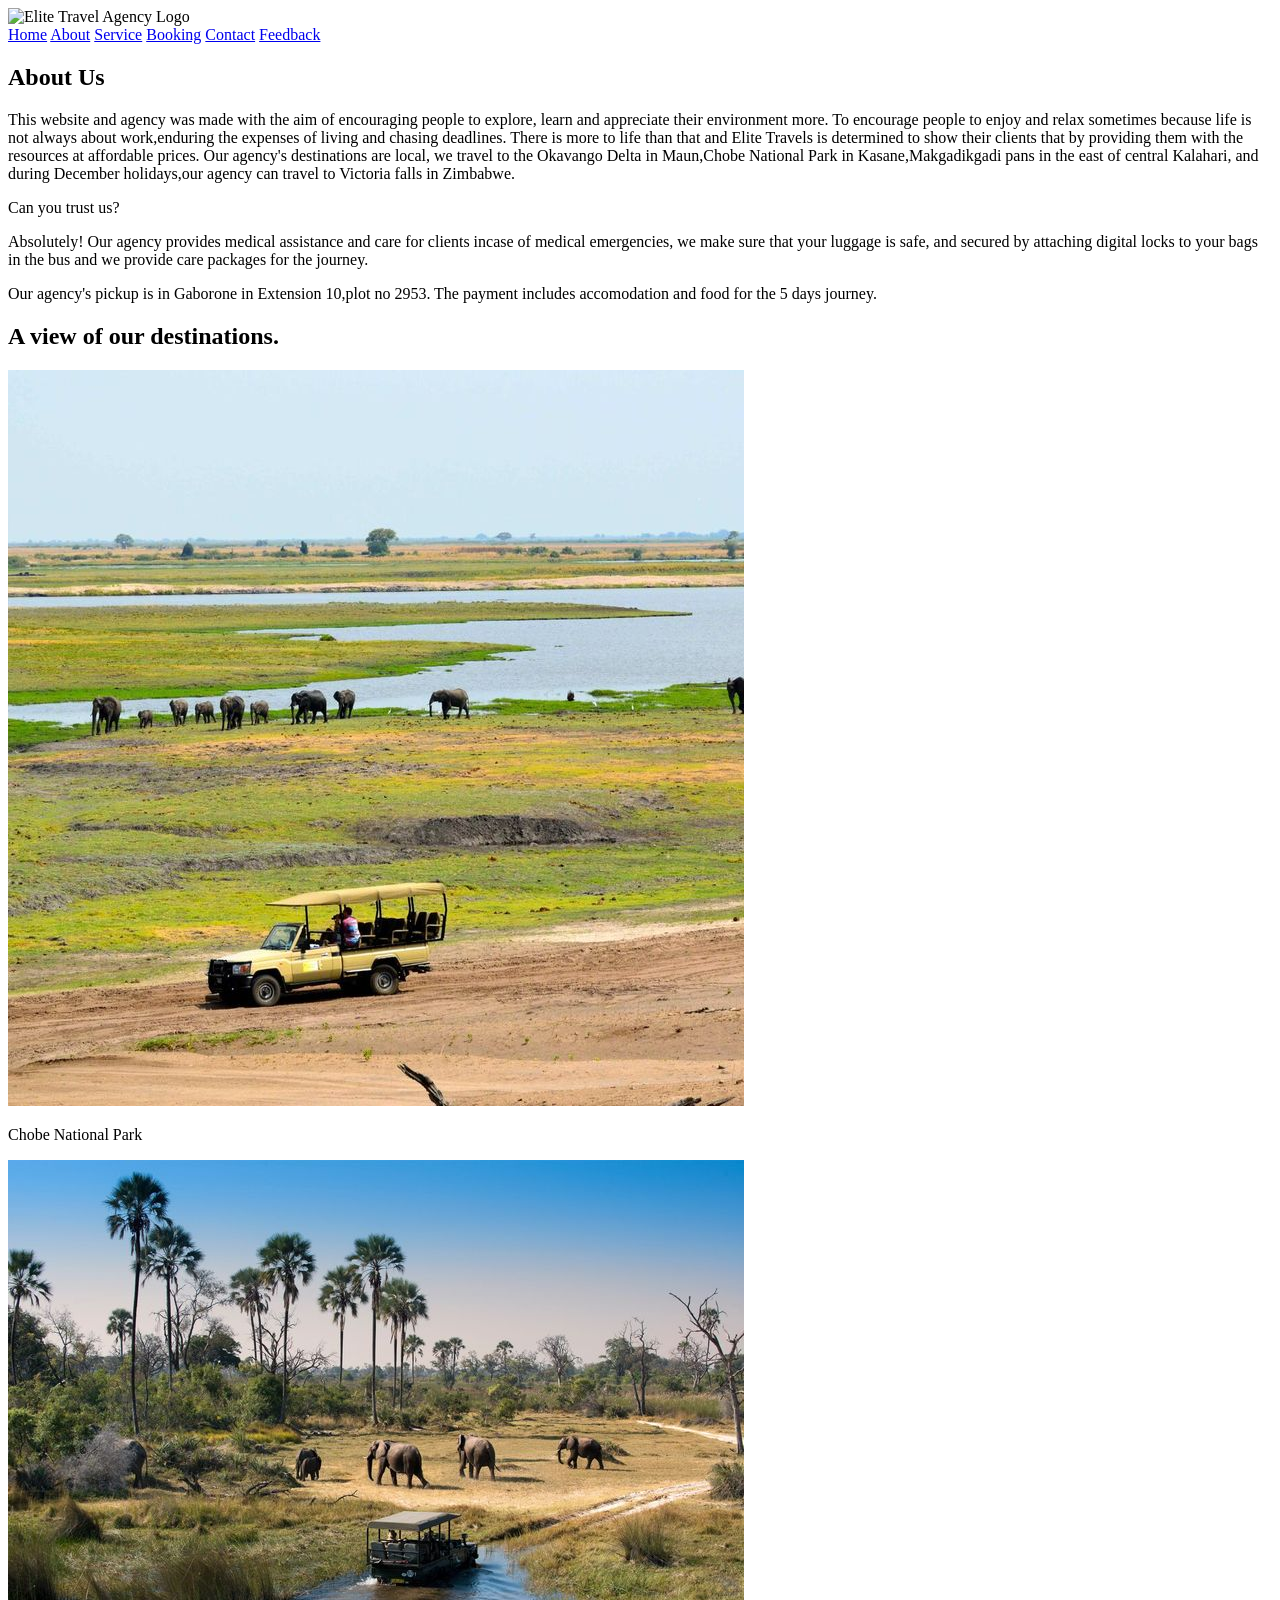
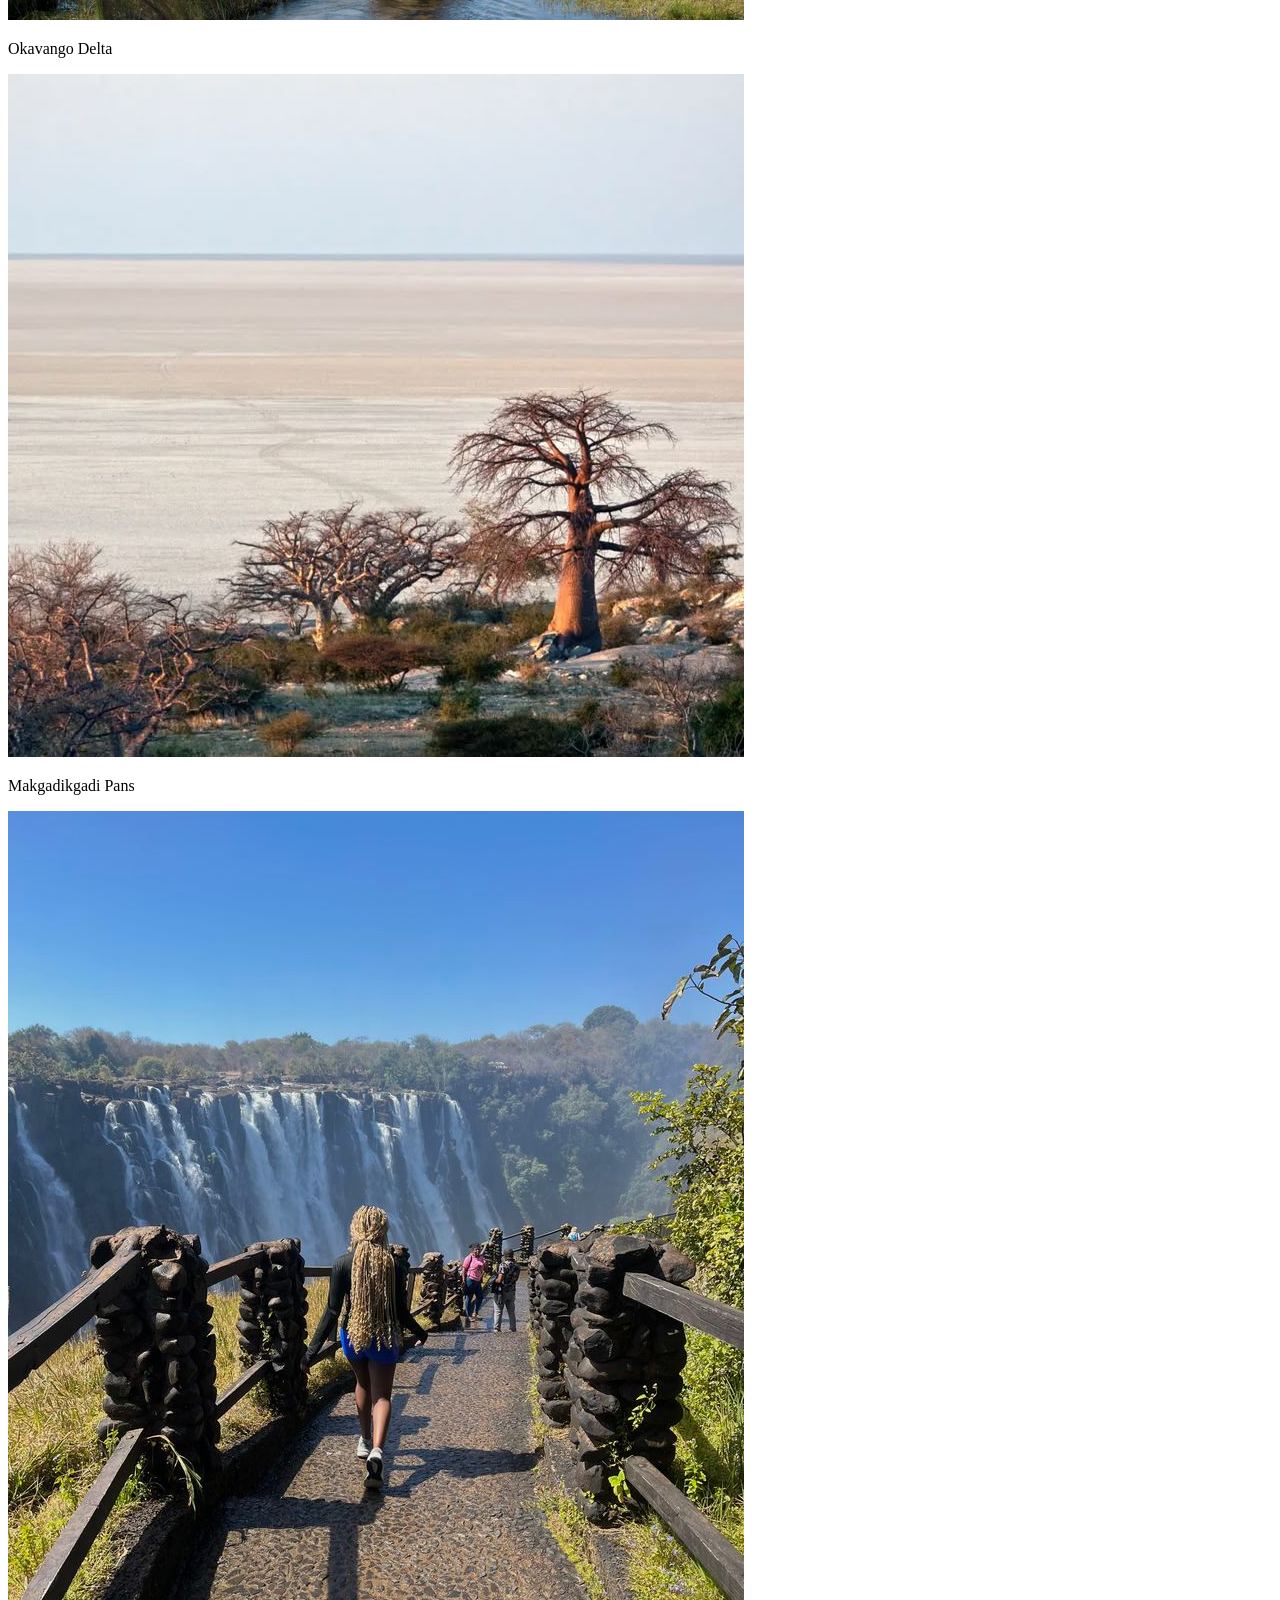
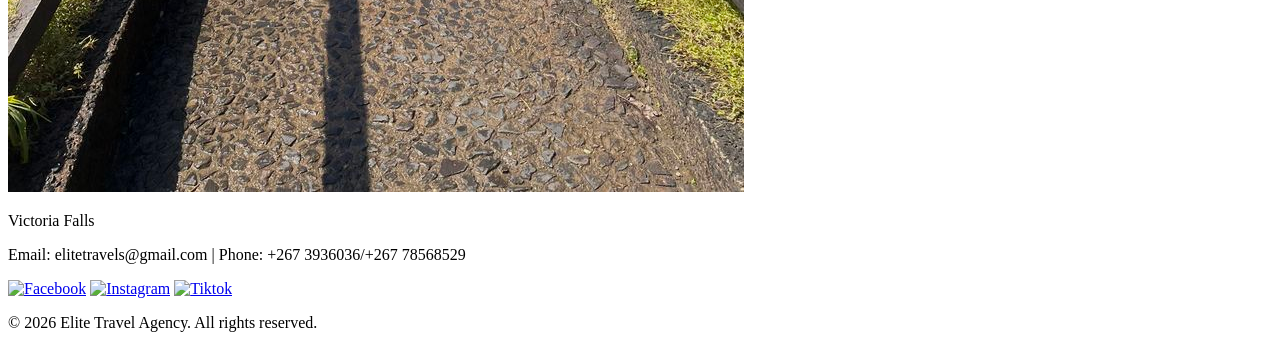
==== about.html @ 5182e3bb "Add files via upload" ====
<!DOCTYPE html>

<html lang="en">

<head>
    <meta charset="UTF-8">
    <meta name="viewpoint" content="width=device-width, initial-scale=1.0">
    <title>About Us - Elite Travel Agency</title>  
    
    <link rel="stylesheet" href="style.css">
</head>

<body>

    <header>
        
        <div class="logo">
            <img src="images/logo.png" alt="Elite Travel Agency Logo">
        </div>

        <nav>
            <a href="index.html">Home</a>

            <a href="about.html">About</a>

            <a href="service.html">Service</a>

            <a href="booking.html">Booking</a>

            <a href="contact.html">Contact</a>

            <a href="feedback.html">Feedback</a>
        </nav>

    </header>
    
    <main class="container my-5">

      <section class="about">
        
        <h1>About Us</h1>

        <p>This website and agency was made with the aim of encouraging people to explore, learn and appreciate their environment more.
           To encourage people to enjoy and relax sometimes because life is not always about work,enduring the expenses of living and chasing deadlines.
           There is more to life than that and Elite Travels is determined to show their clients that by providing them with the resources at affordable prices. 
           Our agency's destinations are local, we travel to the Okavango Delta in Maun,Chobe National Park in Kasane,Makgadikgadi pans in the east of central Kalahari,
           and during December holidays,our agency can travel to Victoria falls in Zimbabwe.</p>
        
        <p>Can you trust us?</p>
        <p>Absolutely! Our agency provides medical assistance and care for clients incase of medical emergencies, we make sure that your luggage is safe,
           and secured by attaching digital locks to your bags in the bus and we provide care packages for the journey.</p>
        <p>Our agency's pickup is in Gaborone in Extension 10,plot no 2953. The payment includes accomodation and food for the 5 days journey.</p>
       
      </section>

      <section class="highlights">
        <h2>A view of our destinations.</h2>

        <div class="row">
            <div class="col-md-3">
        <img src="Chobe-National-Park.jpg" alt="Chobe-National-Park">
        <p>Chobe National Park</p>
        </div>

        <div class="col-md-3">
        <img src="okavango-delta.jpg" alt="okavango-delta">
        <p>Okavango Delta</p>
        </div>

        <div class="col-md-3">
        <img src="Makgadikgadi-salt-pans.jpg" alt="Makgadikgadi-salt-pans">
        <p>Makgadikgadi Pans</p>
        </div>

        <div class="col-md-3">
        <img src="victoria-falls.jpg" alt="victoria-falls">
        <p>Victoria Falls</p>
        </div>
      </div>

      </section>

    </main>


    <footer class="container text-center my-5">
        <!--Contact Info-->
        <section id="contact">
            <p>Email: elitetravels@gmail.com | Phone: +267 3936036/+267 78568529</p>
        </section>

        <!--Social Media Icons-->
        <section id="social-media">
            <a href="#"><img src="facebook-icon.png" alt="Facebook"></a>
            <a href="#"><img src="instagram-icon.png" alt="Instagram"></a>
            <a href="#"><img src="tiktok-icon.png" alt="Tiktok"></a>
        </section>

        <!--Copyright-->
        <section id="copyright">
            <p>&copy; 2026 Elite Travel Agency. All rights reserved.</p>
        </section>
    </footer>
        
</body>

</html>
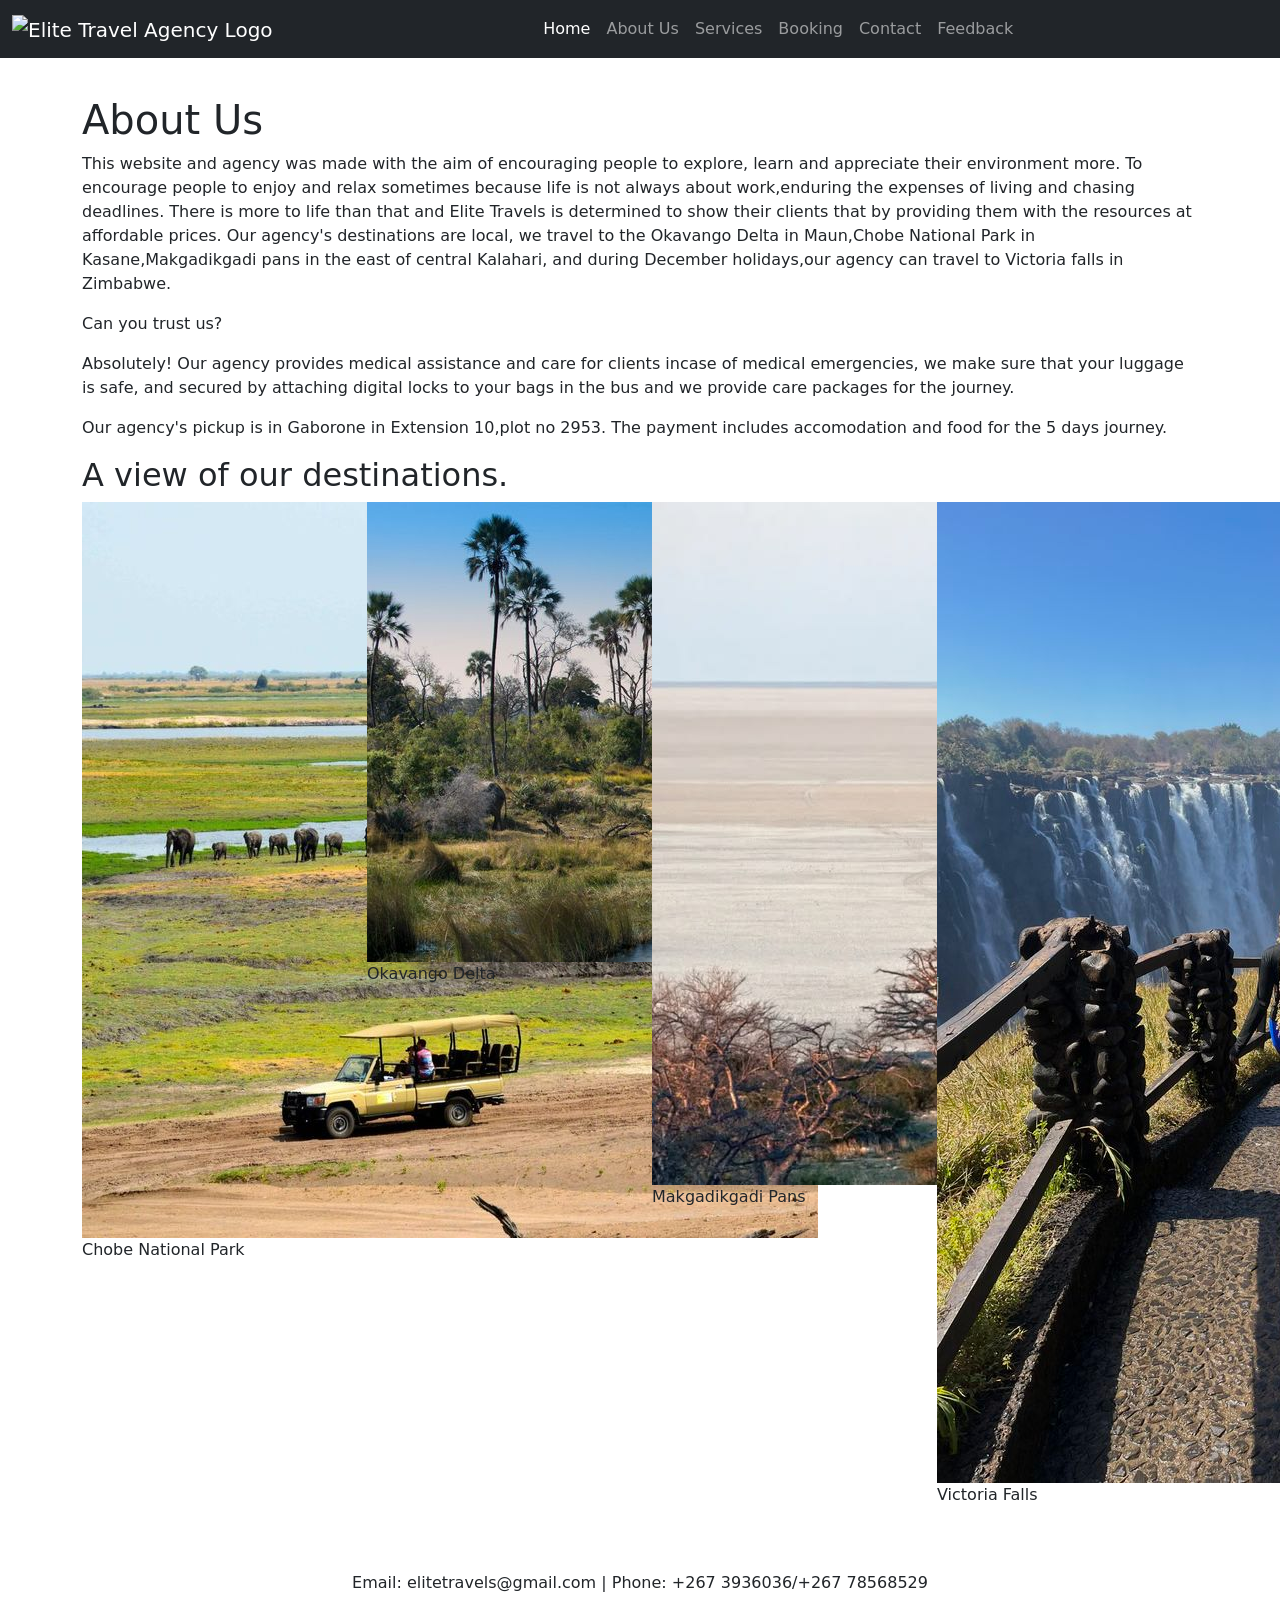
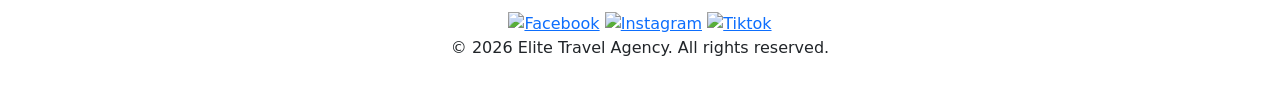
==== commit 74b618f5: "Add files via upload" ====
--- a/about.html
+++ b/about.html
@@ -8,34 +8,44 @@
     <meta name="viewpoint" content="width=device-width, initial-scale=1.0">
     <title>About Us - Elite Travel Agency</title>  
     
-    <link rel="stylesheet" href="style.css">
+    <link rel="stylesheet" href="https://cdn.jsdelivr.net/npm/bootstrap@5.3.0/dist/css/bootstrap.min.css">
+
 </head>
 
 <body>
 
     <header>
-        
-        <div class="logo">
-            <img src="images/logo.png" alt="Elite Travel Agency Logo">
-        </div>
 
-        <nav>
-            <a href="index.html">Home</a>
+        <nav class="navbar navbar-expand-lg navbar-dark bg-dark fixed-top">
+  <div class="container-fluid">
 
-            <a href="about.html">About</a>
+    <!-- Logo -->
+    <a class="navbar-brand" href="index.html">
+      <img src="images/logo.png" alt="Elite Travel Agency Logo" height="40">
+    </a>
 
-            <a href="service.html">Service</a>
+    <!-- Mobile toggle button -->
+    <button class="navbar-toggler" type="button" data-bs-toggle="collapse" data-bs-target="#navbarNav">
+      <span class="navbar-toggler-icon"></span>
+    </button>
 
-            <a href="booking.html">Booking</a>
-
-            <a href="contact.html">Contact</a>
-
-            <a href="feedback.html">Feedback</a>
-        </nav>
+    <!-- Navigation links -->
+    <div class="collapse navbar-collapse" id="navbarNav">
+      <ul class="navbar-nav mx-auto">
+        <li class="nav-item"><a class="nav-link active" href="index.html">Home</a></li>
+        <li class="nav-item"><a class="nav-link" href="about.html">About Us</a></li>
+        <li class="nav-item"><a class="nav-link" href="service.html">Services</a></li>
+        <li class="nav-item"><a class="nav-link" href="booking.html">Booking</a></li>
+        <li class="nav-item"><a class="nav-link" href="contact.html">Contact</a></li>
+        <li class="nav-item"><a class="nav-link" href="feedback.html">Feedback</a></li>
+      </ul>
+    </div>
+  </div>
+</nav>
 
     </header>
     
-    <main class="container my-5">
+    <main class="container mt-5 pt-5">
 
       <section class="about">
         
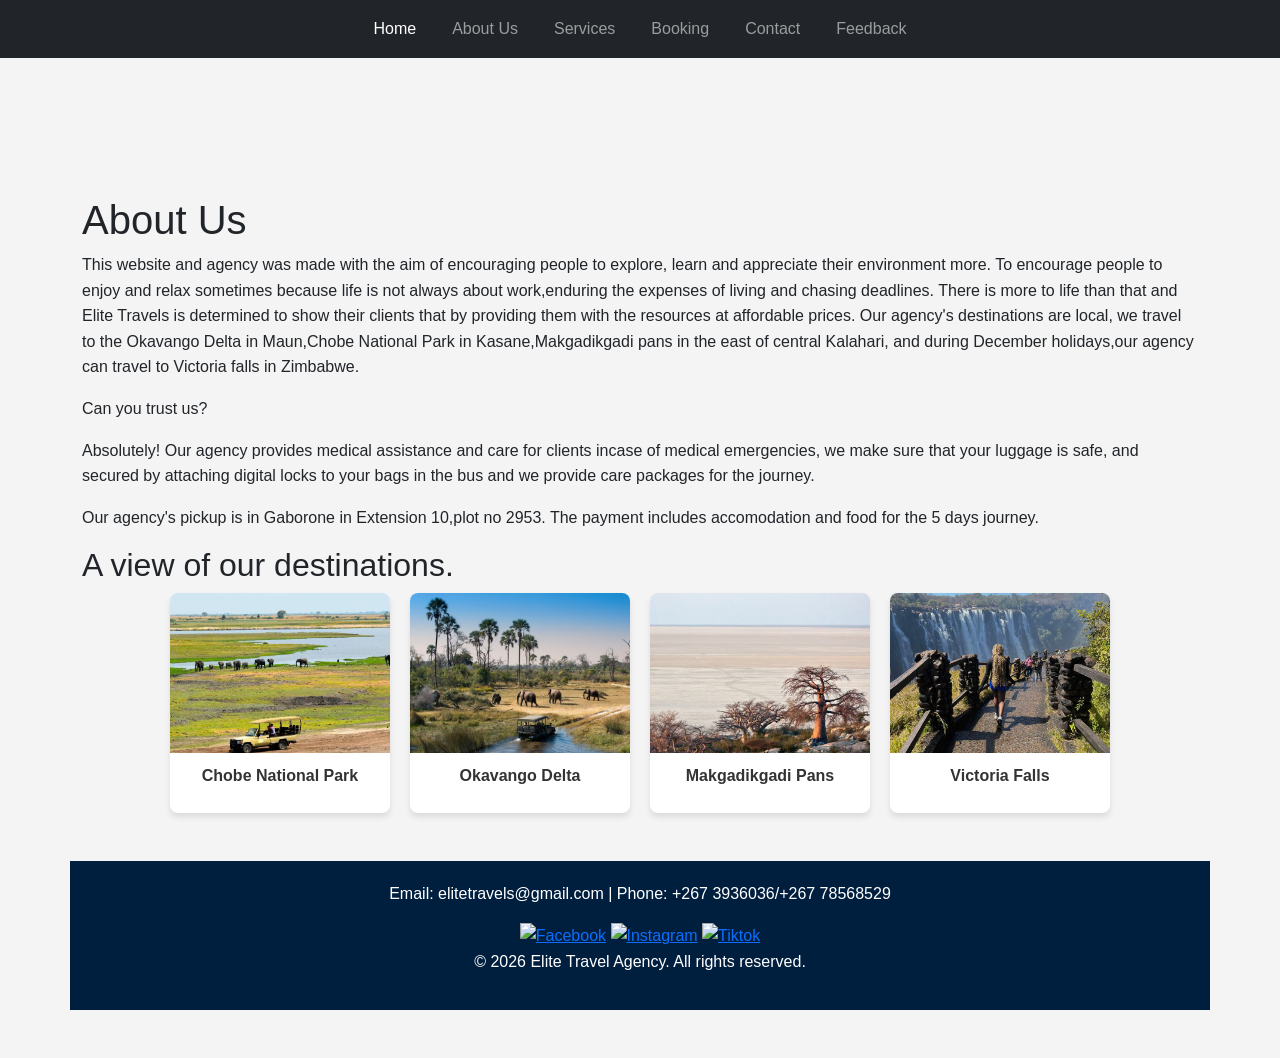
==== commit 5d2b66a0: "Updated content" ====
--- a/about.html
+++ b/about.html
@@ -9,6 +9,8 @@
     <title>About Us - Elite Travel Agency</title>  
     
     <link rel="stylesheet" href="https://cdn.jsdelivr.net/npm/bootstrap@5.3.0/dist/css/bootstrap.min.css">
+    <link rel="stylesheet" href="style.css">
+
 
 </head>
 
@@ -19,11 +21,7 @@
         <nav class="navbar navbar-expand-lg navbar-dark bg-dark fixed-top">
   <div class="container-fluid">
 
-    <!-- Logo -->
-    <a class="navbar-brand" href="index.html">
-      <img src="images/logo.png" alt="Elite Travel Agency Logo" height="40">
-    </a>
-
+    
     <!-- Mobile toggle button -->
     <button class="navbar-toggler" type="button" data-bs-toggle="collapse" data-bs-target="#navbarNav">
       <span class="navbar-toggler-icon"></span>
@@ -66,29 +64,29 @@
 
       <section class="highlights">
         <h2>A view of our destinations.</h2>
+        <div class="about-row">
 
-        <div class="row">
-            <div class="col-md-3">
+        <div class="about-box">
         <img src="Chobe-National-Park.jpg" alt="Chobe-National-Park">
         <p>Chobe National Park</p>
         </div>
 
-        <div class="col-md-3">
+        <div class="about-box">
         <img src="okavango-delta.jpg" alt="okavango-delta">
         <p>Okavango Delta</p>
         </div>
 
-        <div class="col-md-3">
+        <div class="about-box">
         <img src="Makgadikgadi-salt-pans.jpg" alt="Makgadikgadi-salt-pans">
         <p>Makgadikgadi Pans</p>
         </div>
 
-        <div class="col-md-3">
+        <div class="about-box">
         <img src="victoria-falls.jpg" alt="victoria-falls">
         <p>Victoria Falls</p>
         </div>
       </div>
-
+    
       </section>
 
     </main>
--- a/style.css
+++ b/style.css
@@ -0,0 +1,169 @@
+
+* { margin: 0; padding: 0; box-sizing: border-box; }
+body {
+  font-family: Arial, sans-serif;
+  margin: 0;
+  padding-top: 100px; 
+  line-height: 1.6;
+  background: #f4f4f4;
+
+
+header {
+  position: fixed;
+  top: 0;
+  width: 100%;
+  background: #003366;
+  color: white;
+  padding: 20px;
+  display: flex;
+  justify-content: space-between;
+  align-items: center;
+  z-index: 1000;
+}
+header nav ul { list-style: none;
+   display: flex; 
+   gap: 20px; 
+  }
+
+@media (max-width: 768px) {
+  .nav-links {
+    flex-direction: column;   /* stack links vertically */
+    gap: 15px;
+    background-color: #001f3f;
+    padding: 10px;
+  }
+}
+
+header nav ul li a {
+  color: white; 
+  text-decoration: none;
+   font-weight: bold;
+  transition: color 0.3s ease;
+}
+header nav ul li a:hover { color: #ffc107; }
+
+
+.hero {
+  position: relative;
+  background: url('Hero-banner.jpg') center/cover no-repeat;
+  height: 80vh;
+  color: white;
+  margin-top: 100px;
+}
+.hero::before {
+  content: "";
+  position: absolute;
+  top: 0; left: 0;
+  width: 100%; height: 100%;
+  background: rgba(0,0,0,0.4);
+  z-index: 1;
+}
+.hero .tagline {
+  position: absolute;
+  top: 50%; left: 50%;
+  transform: translate(-50%, -50%);
+  text-align: center;
+  z-index: 2;
+}
+.hero .tagline h1 {
+  font-size: 3rem;
+  font-weight: bold;
+  margin-bottom: 10px;
+  text-shadow: 2px 2px 6px rgba(0,0,0,0.6);
+}
+.hero .tagline p {
+  font-size: 1.2rem;
+  margin-bottom: 20px;
+}
+
+
+.about-section {
+  padding: 40px;
+  text-align: center;
+}
+
+.about-row {
+  display: flex;
+  justify-content: center;
+  align-items: flex-start;
+  gap: 20px; 
+  flex-wrap: nowrap;
+}
+
+.about-box {
+   width: 220px;              
+  height: 220px;            
+  background: #fff;
+  border-radius: 8px;
+  box-shadow: 0 4px 6px rgba(0,0,0,0.1);
+  overflow: hidden;
+  text-align: center;
+}
+
+.about-box img {
+  width: 100%;
+  height: 160px; 
+  object-fit: cover;
+}
+
+.about-box p {
+  padding: 10px;
+  font-weight: bold;
+  color: #333;
+}
+
+
+.services-section { padding: 40px; text-align: center; }
+.services-grid {
+  display: grid; grid-template-columns: repeat(2, 1fr);
+  gap: 20px; margin-top: 20px;
+}
+.service-box {
+  border: 1px solid #ccc; padding: 20px;
+  background: #f9f9f9; border-radius: 8px;
+}
+
+
+.prices-section { padding: 40px; }
+table { width: 100%; border-collapse: collapse; margin-top: 20px; }
+th, td { border: 1px solid #ccc; padding: 12px; text-align: left; }
+th { background: #004466; color: white; }
+
+
+.contact-section { padding: 40px; }
+.contact-section p { margin-bottom: 10px; }
+
+footer {
+  text-align: center;
+  padding: 20px;
+  background-color: #001f3f;
+  color: #fff;
+}
+
+.social-icons {
+  display: flex;
+  justify-content: center;
+  flex-wrap: wrap;   /* allows wrapping on small screens */
+  margin-top: 10px;
+}
+
+.social-icons a {
+  color: #fff;
+  margin: 0 10px;
+  font-size: 20px;
+}
+
+@media (max-width: 600px) {
+  .social-icons a {
+    font-size: 16px;  /* smaller icons */
+    margin: 5px;
+  }
+}
+
+
+
+@media (max-width: 768px) {
+  .services-grid { grid-template-columns: 1fr; }
+  header nav ul { flex-direction: column; gap: 10px; }
+}
+    }
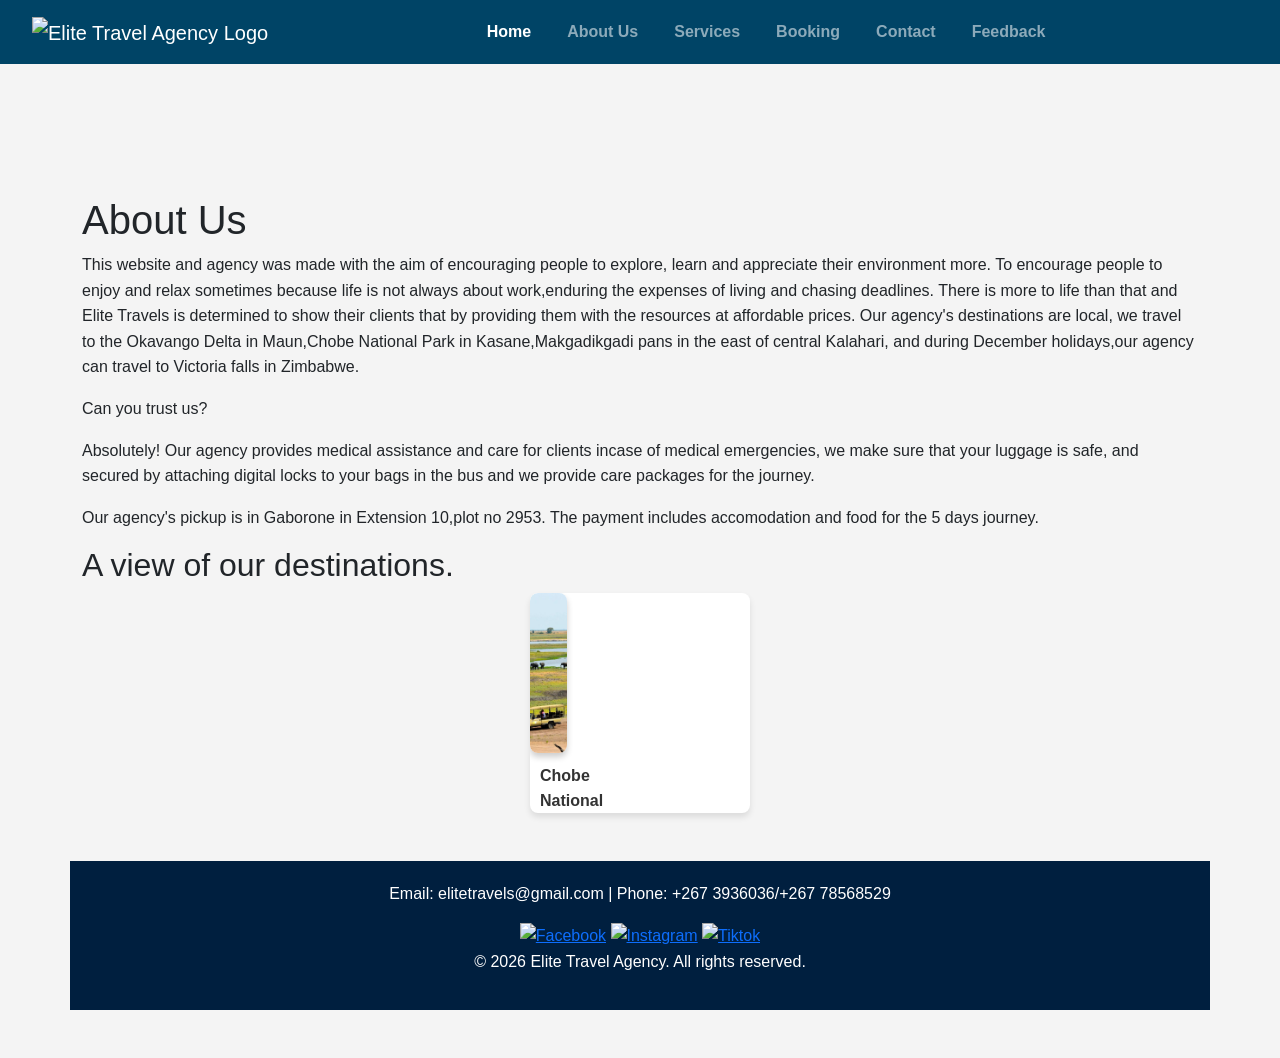
==== commit 20c214f2: "Updated changes" ====
--- a/about.html
+++ b/about.html
@@ -9,7 +9,9 @@
     <title>About Us - Elite Travel Agency</title>  
     
     <link rel="stylesheet" href="https://cdn.jsdelivr.net/npm/bootstrap@5.3.0/dist/css/bootstrap.min.css">
+
     <link rel="stylesheet" href="style.css">
+
 
 
 </head>
@@ -20,8 +22,17 @@
 
         <nav class="navbar navbar-expand-lg navbar-dark bg-dark fixed-top">
   <div class="container-fluid">
+    
+    <!-- Mobile toggle button -->
+    <button class="navbar-toggler" type="button" data-bs-toggle="collapse" data-bs-target="#navbarNav">
+      <span class="navbar-toggler-icon"></span>
+    </button>
 
-    
+    <!-- Logo -->
+    <a class="navbar-brand" href="index.html">
+      <img src="images/logo.png" alt="Elite Travel Agency Logo" height="40">
+    </a>
+
     <!-- Mobile toggle button -->
     <button class="navbar-toggler" type="button" data-bs-toggle="collapse" data-bs-target="#navbarNav">
       <span class="navbar-toggler-icon"></span>
@@ -64,24 +75,39 @@
 
       <section class="highlights">
         <h2>A view of our destinations.</h2>
+
         <div class="about-row">
 
         <div class="about-box">
+
+
+        <div class="row">
+            <div class="col-md-3">
+
         <img src="Chobe-National-Park.jpg" alt="Chobe-National-Park">
         <p>Chobe National Park</p>
         </div>
 
+
         <div class="about-box">
+
+        <div class="col-md-3">
         <img src="okavango-delta.jpg" alt="okavango-delta">
         <p>Okavango Delta</p>
         </div>
+        <div class="about-box">
 
-        <div class="about-box">
+        <div class="col-md-3">
+
         <img src="Makgadikgadi-salt-pans.jpg" alt="Makgadikgadi-salt-pans">
         <p>Makgadikgadi Pans</p>
         </div>
 
+
         <div class="about-box">
+
+        <div class="col-md-3">
+
         <img src="victoria-falls.jpg" alt="victoria-falls">
         <p>Victoria Falls</p>
         </div>
--- a/style.css
+++ b/style.css
@@ -1,3 +1,4 @@
+
 
 * { margin: 0; padding: 0; box-sizing: border-box; }
 body {
@@ -166,4 +167,131 @@
   .services-grid { grid-template-columns: 1fr; }
   header nav ul { flex-direction: column; gap: 10px; }
 }
-    }+    }
+=======
+/* General reset */
+body {
+  padding-top: 120px;
+  font-family: Arial, sans-serif;
+  margin: 0;
+  padding: 0;
+}
+
+/* Navigation container*/
+.navbar {
+  display: flex;
+  justify-content: space-between; /* logo on left, nav on right */
+  align-items: center;
+  background-color: #004466;
+  padding: 10px 20px;
+  position: fixed;
+  top: 0;
+  left: 0;
+  width: 100%;
+  z-index: 1000;
+}
+
+/* Logo styling */
+.logo img {
+  height: 50px; /*adjust size */
+}
+
+/* Override Bootstrap defaults */
+.navbar {
+  background-color: #004466 !important; /* Deep blue brand color */
+}
+
+.navbar-nav {
+  gap: 20px;
+}
+
+.nav-link {
+  font-weight: bold;
+  transition: color 0.3s ease;
+}
+
+.nav-link:hover {
+  color: #ffc107; /* Gold hover effect */
+}
+
+
+
+/* Hero banner */
+.hero {
+  position: relative;
+  background: url('Hero-banner.jpg');
+  height: 80vh;
+  color: white;
+  margin-top: 80px;
+}
+
+.hero::before {
+  content: "";
+  position: absolute;
+  top: 0; left: 0;
+  width: 100%; height: 100%;
+  background: rgba(0,0,0,0.4); /* overlay */
+  z-index: 1;
+}
+
+.hero .tagline {
+  position: absolute;
+  top: 50%; left: 50%;
+  transform: translate(-50%, -50%);
+  text-align: center;
+  z-index: 2;
+}
+
+/* Video highlights grid */
+.video-grid {
+  display: flex;
+  justify-content: center;
+  gap: 20px;
+  flex-wrap: wrap; /* allows wrapping on smaller screens */
+  margin: 20px;
+}
+.video-grid article {
+  text-align: center;
+}
+.video-grid video {
+  width: 250px;   /* smaller size */
+  height: 150px;  /* keeps them compact */
+  border: 2px solid #ccc;
+  border-radius: 8px;
+}
+
+.highlights img {
+  width: 100%;
+  height: 200px;
+  object-fit: cover;
+  border-radius: 8px;
+  box-shadow: 0 4px 6px rgba(0,0,0,0.2);
+
+  .highlights p {
+    text-align: center;
+    margin-top: 8px;
+    font-size: 14px;
+    color: #333;
+  }
+
+  @media (max-width: 768px) {
+    .col-md-3 {
+      flex: 0 0 100%;
+      max-width: 100%;
+      margin-bottom: 20px;
+  }
+}
+
+/* Footer */
+footer {
+  background-color: #004466;
+  color: white;
+  text-align: center;
+  padding: 20px;
+}
+footer .social-icons img {
+  width: 24px;
+  height: 24px;
+  margin: 0 5px;
+}
+>>>>>>> c74f7d3d18e4fff22c486b21abc8898c3a20e3b2
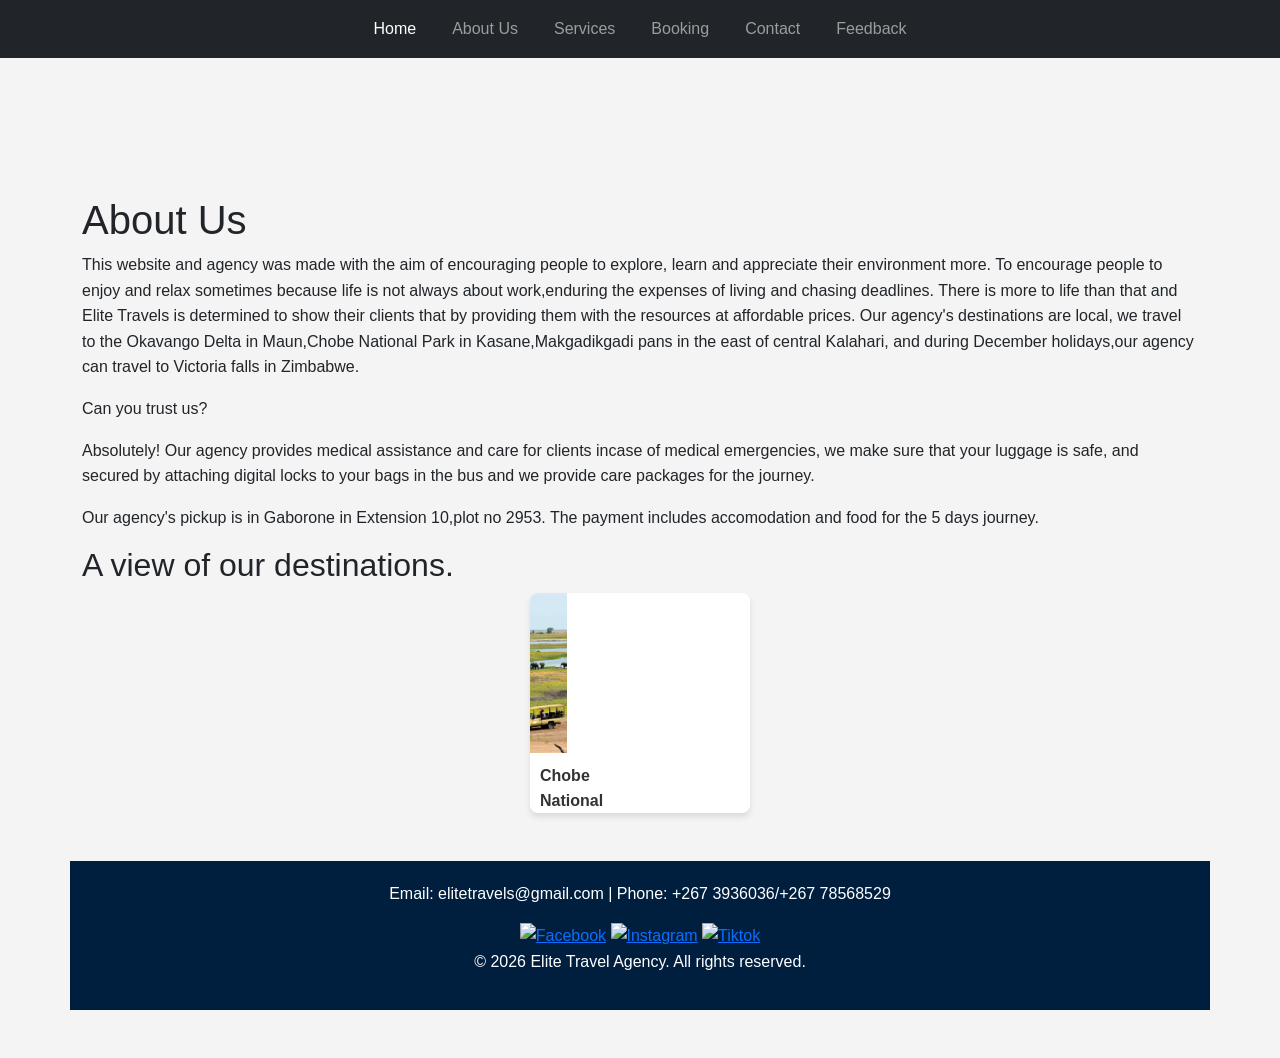
==== commit 64168b35: "Updated content" ====
--- a/about.html
+++ b/about.html
@@ -28,11 +28,7 @@
       <span class="navbar-toggler-icon"></span>
     </button>
 
-    <!-- Logo -->
-    <a class="navbar-brand" href="index.html">
-      <img src="images/logo.png" alt="Elite Travel Agency Logo" height="40">
-    </a>
-
+    
     <!-- Mobile toggle button -->
     <button class="navbar-toggler" type="button" data-bs-toggle="collapse" data-bs-target="#navbarNav">
       <span class="navbar-toggler-icon"></span>
--- a/style.css
+++ b/style.css
@@ -168,130 +168,4 @@
   header nav ul { flex-direction: column; gap: 10px; }
 }
     }
-=======
-/* General reset */
-body {
-  padding-top: 120px;
-  font-family: Arial, sans-serif;
-  margin: 0;
-  padding: 0;
-}
 
-/* Navigation container*/
-.navbar {
-  display: flex;
-  justify-content: space-between; /* logo on left, nav on right */
-  align-items: center;
-  background-color: #004466;
-  padding: 10px 20px;
-  position: fixed;
-  top: 0;
-  left: 0;
-  width: 100%;
-  z-index: 1000;
-}
-
-/* Logo styling */
-.logo img {
-  height: 50px; /*adjust size */
-}
-
-/* Override Bootstrap defaults */
-.navbar {
-  background-color: #004466 !important; /* Deep blue brand color */
-}
-
-.navbar-nav {
-  gap: 20px;
-}
-
-.nav-link {
-  font-weight: bold;
-  transition: color 0.3s ease;
-}
-
-.nav-link:hover {
-  color: #ffc107; /* Gold hover effect */
-}
-
-
-
-/* Hero banner */
-.hero {
-  position: relative;
-  background: url('Hero-banner.jpg');
-  height: 80vh;
-  color: white;
-  margin-top: 80px;
-}
-
-.hero::before {
-  content: "";
-  position: absolute;
-  top: 0; left: 0;
-  width: 100%; height: 100%;
-  background: rgba(0,0,0,0.4); /* overlay */
-  z-index: 1;
-}
-
-.hero .tagline {
-  position: absolute;
-  top: 50%; left: 50%;
-  transform: translate(-50%, -50%);
-  text-align: center;
-  z-index: 2;
-}
-
-/* Video highlights grid */
-.video-grid {
-  display: flex;
-  justify-content: center;
-  gap: 20px;
-  flex-wrap: wrap; /* allows wrapping on smaller screens */
-  margin: 20px;
-}
-.video-grid article {
-  text-align: center;
-}
-.video-grid video {
-  width: 250px;   /* smaller size */
-  height: 150px;  /* keeps them compact */
-  border: 2px solid #ccc;
-  border-radius: 8px;
-}
-
-.highlights img {
-  width: 100%;
-  height: 200px;
-  object-fit: cover;
-  border-radius: 8px;
-  box-shadow: 0 4px 6px rgba(0,0,0,0.2);
-
-  .highlights p {
-    text-align: center;
-    margin-top: 8px;
-    font-size: 14px;
-    color: #333;
-  }
-
-  @media (max-width: 768px) {
-    .col-md-3 {
-      flex: 0 0 100%;
-      max-width: 100%;
-      margin-bottom: 20px;
-  }
-}
-
-/* Footer */
-footer {
-  background-color: #004466;
-  color: white;
-  text-align: center;
-  padding: 20px;
-}
-footer .social-icons img {
-  width: 24px;
-  height: 24px;
-  margin: 0 5px;
-}
->>>>>>> c74f7d3d18e4fff22c486b21abc8898c3a20e3b2
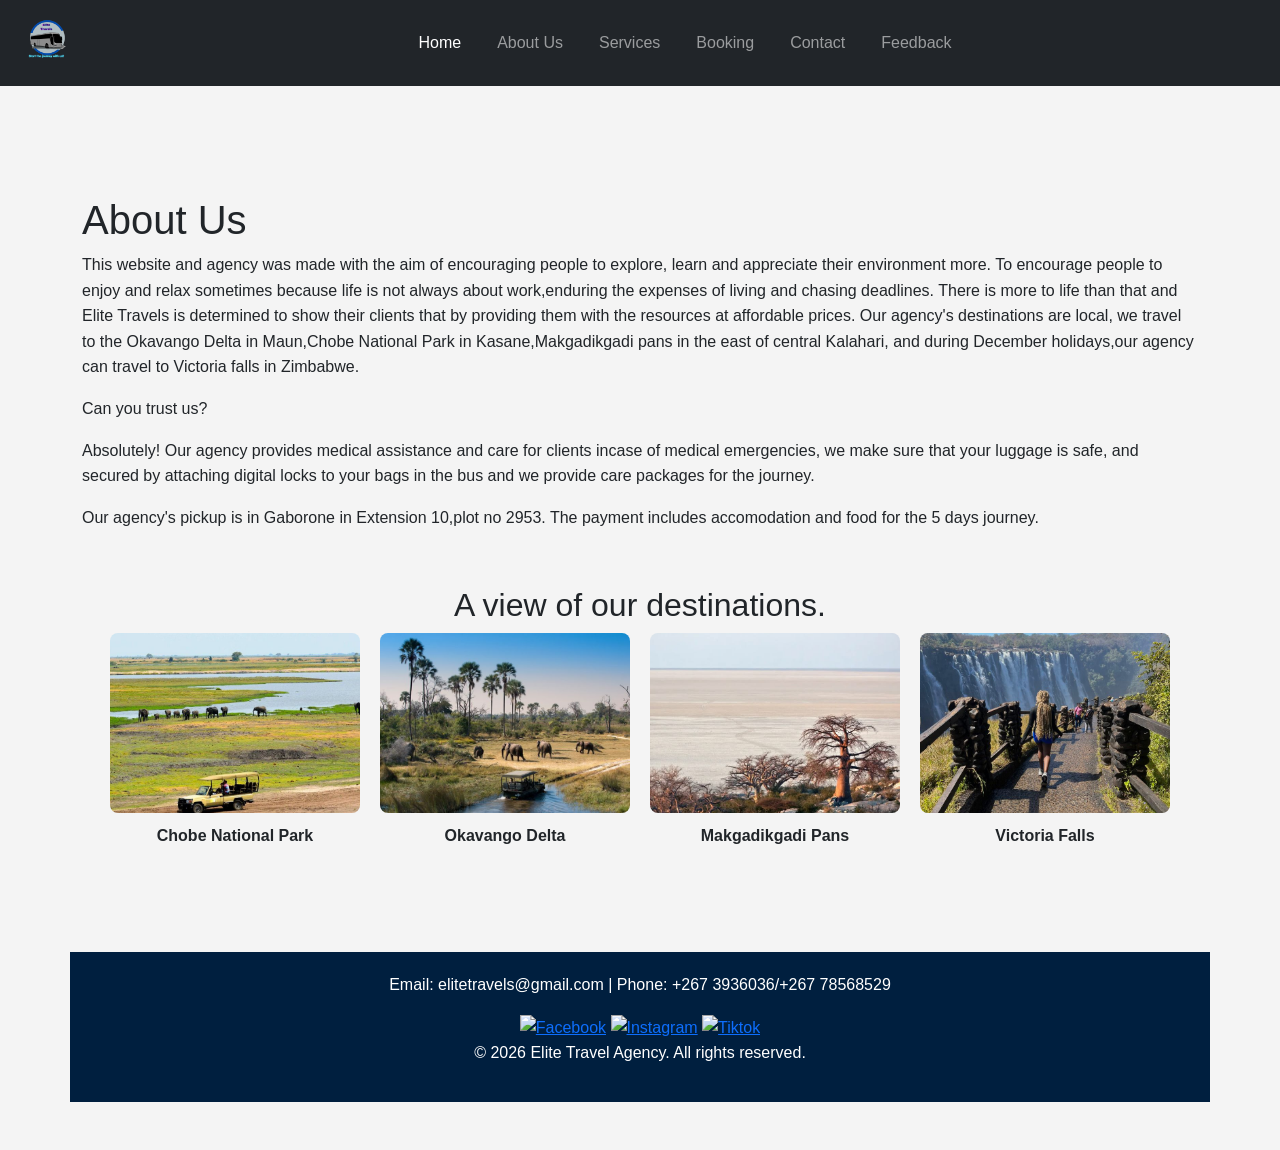
==== commit 82ea773f: "Updated changes" ====
--- a/about.html
+++ b/about.html
@@ -9,7 +9,6 @@
     <title>About Us - Elite Travel Agency</title>  
     
     <link rel="stylesheet" href="https://cdn.jsdelivr.net/npm/bootstrap@5.3.0/dist/css/bootstrap.min.css">
-
     <link rel="stylesheet" href="style.css">
 
 
@@ -27,14 +26,11 @@
     <button class="navbar-toggler" type="button" data-bs-toggle="collapse" data-bs-target="#navbarNav">
       <span class="navbar-toggler-icon"></span>
     </button>
-
     
-    <!-- Mobile toggle button -->
-    <button class="navbar-toggler" type="button" data-bs-toggle="collapse" data-bs-target="#navbarNav">
-      <span class="navbar-toggler-icon"></span>
-    </button>
-
-    <!-- Navigation links -->
+    <a href="index.html">
+    <img src="logo.png" alt="Elite Travels Logo" class="logo">
+  </a>
+  
     <div class="collapse navbar-collapse" id="navbarNav">
       <ul class="navbar-nav mx-auto">
         <li class="nav-item"><a class="nav-link active" href="index.html">Home</a></li>
@@ -69,47 +65,29 @@
        
       </section>
 
-      <section class="highlights">
+      <section class="about-highlights">
         <h2>A view of our destinations.</h2>
 
-        <div class="about-row">
+        <div class="gallery-row">
+    <div class="gallery-item">
+      <img src="Chobe-National-Park.jpg" alt="Chobe National Park">
+      <p>Chobe National Park</p>
+    </div>
+    <div class="gallery-item">
+      <img src="okavango-delta.jpg" alt="Okavango Delta">
+      <p>Okavango Delta</p>
+    </div>
+    <div class="gallery-item">
+      <img src="Makgadikgadi-salt-pans.jpg" alt="Makgadikgadi Pans">
+      <p>Makgadikgadi Pans</p>
+    </div>
+    <div class="gallery-item">
+      <img src="victoria-falls.jpg" alt="Victoria Falls">
+      <p>Victoria Falls</p>
 
-        <div class="about-box">
-
-
-        <div class="row">
-            <div class="col-md-3">
-
-        <img src="Chobe-National-Park.jpg" alt="Chobe-National-Park">
-        <p>Chobe National Park</p>
-        </div>
-
-
-        <div class="about-box">
-
-        <div class="col-md-3">
-        <img src="okavango-delta.jpg" alt="okavango-delta">
-        <p>Okavango Delta</p>
-        </div>
-        <div class="about-box">
-
-        <div class="col-md-3">
-
-        <img src="Makgadikgadi-salt-pans.jpg" alt="Makgadikgadi-salt-pans">
-        <p>Makgadikgadi Pans</p>
-        </div>
-
-
-        <div class="about-box">
-
-        <div class="col-md-3">
-
-        <img src="victoria-falls.jpg" alt="victoria-falls">
-        <p>Victoria Falls</p>
-        </div>
-      </div>
-    
-      </section>
+     </div>
+    </div>
+  </section>
 
     </main>
 
--- a/style.css
+++ b/style.css
@@ -43,6 +43,26 @@
 }
 header nav ul li a:hover { color: #ffc107; }
 
+.logo {
+  height: 70px;       
+  width: auto;        
+  margin-right: 20px; 
+  vertical-align: middle;
+}
+
+nav {
+  display: flex;
+  align-items: center;
+  justify-content: space-between;
+}
+
+nav ul {
+  list-style: none;
+  display: flex;
+  gap: 20px;
+}
+
+
 
 .hero {
   position: relative;
@@ -78,52 +98,55 @@
 }
 
 
-.about-section {
-  padding: 40px;
+.about-highlights {
+  text-align: center;
+  padding: 40px 20px;
+}
+
+.gallery-row {
+  display: flex;
+  flex-wrap: wrap;
+  justify-content: center;
+  gap: 20px;
+}
+
+.gallery-item {
+  flex: 1 1 250px;
+  max-width: 250px;
   text-align: center;
 }
 
-.about-row {
-  display: flex;
-  justify-content: center;
-  align-items: flex-start;
-  gap: 20px; 
-  flex-wrap: nowrap;
+.gallery-item img {
+  width: 100%;
+  height: 180px;
+  object-fit: cover;
+  border-radius: 8px;
+  display: block;
 }
 
-.about-box {
-   width: 220px;              
-  height: 220px;            
-  background: #fff;
-  border-radius: 8px;
-  box-shadow: 0 4px 6px rgba(0,0,0,0.1);
-  overflow: hidden;
-  text-align: center;
-}
-
-.about-box img {
-  width: 100%;
-  height: 160px; 
-  object-fit: cover;
-}
-
-.about-box p {
-  padding: 10px;
+.gallery-item p {
+  margin-top: 10px;
   font-weight: bold;
-  color: #333;
 }
 
 
-.services-section { padding: 40px; text-align: center; }
-.services-grid {
-  display: grid; grid-template-columns: repeat(2, 1fr);
-  gap: 20px; margin-top: 20px;
-}
-.service-box {
-  border: 1px solid #ccc; padding: 20px;
-  background: #f9f9f9; border-radius: 8px;
+.services-container {
+  display: grid;
+  grid-template-columns: 1fr 1fr;
+   grid-auto-rows: minmax(200px, auto); 
+  gap: 20px; 
+  max-width: 900px;
+  margin: 0 auto;
 }
 
+.service-card {
+  background-color: #f9f9f9;
+  border: 1px solid #ddd;
+  border-radius: 8px;
+  text-align: center;
+  padding: 20px;
+  box-shadow: 0 2px 6px rgba(0,0,0,0.1);
+}
 
 .prices-section { padding: 40px; }
 table { width: 100%; border-collapse: collapse; margin-top: 20px; }
@@ -131,8 +154,10 @@
 th { background: #004466; color: white; }
 
 
-.contact-section { padding: 40px; }
-.contact-section p { margin-bottom: 10px; }
+.contact-section {
+  padding: 40px 20px;     
+  margin-bottom: 60px;    
+}
 
 footer {
   text-align: center;
@@ -144,7 +169,7 @@
 .social-icons {
   display: flex;
   justify-content: center;
-  flex-wrap: wrap;   /* allows wrapping on small screens */
+  flex-wrap: wrap;   
   margin-top: 10px;
 }
 
@@ -156,16 +181,13 @@
 
 @media (max-width: 600px) {
   .social-icons a {
-    font-size: 16px;  /* smaller icons */
+    font-size: 16px;  
     margin: 5px;
   }
 }
 
-
-
 @media (max-width: 768px) {
-  .services-grid { grid-template-columns: 1fr; }
-  header nav ul { flex-direction: column; gap: 10px; }
+  .services-container {
+    grid-template-columns: 1fr; 
+  }
 }
-    }
-
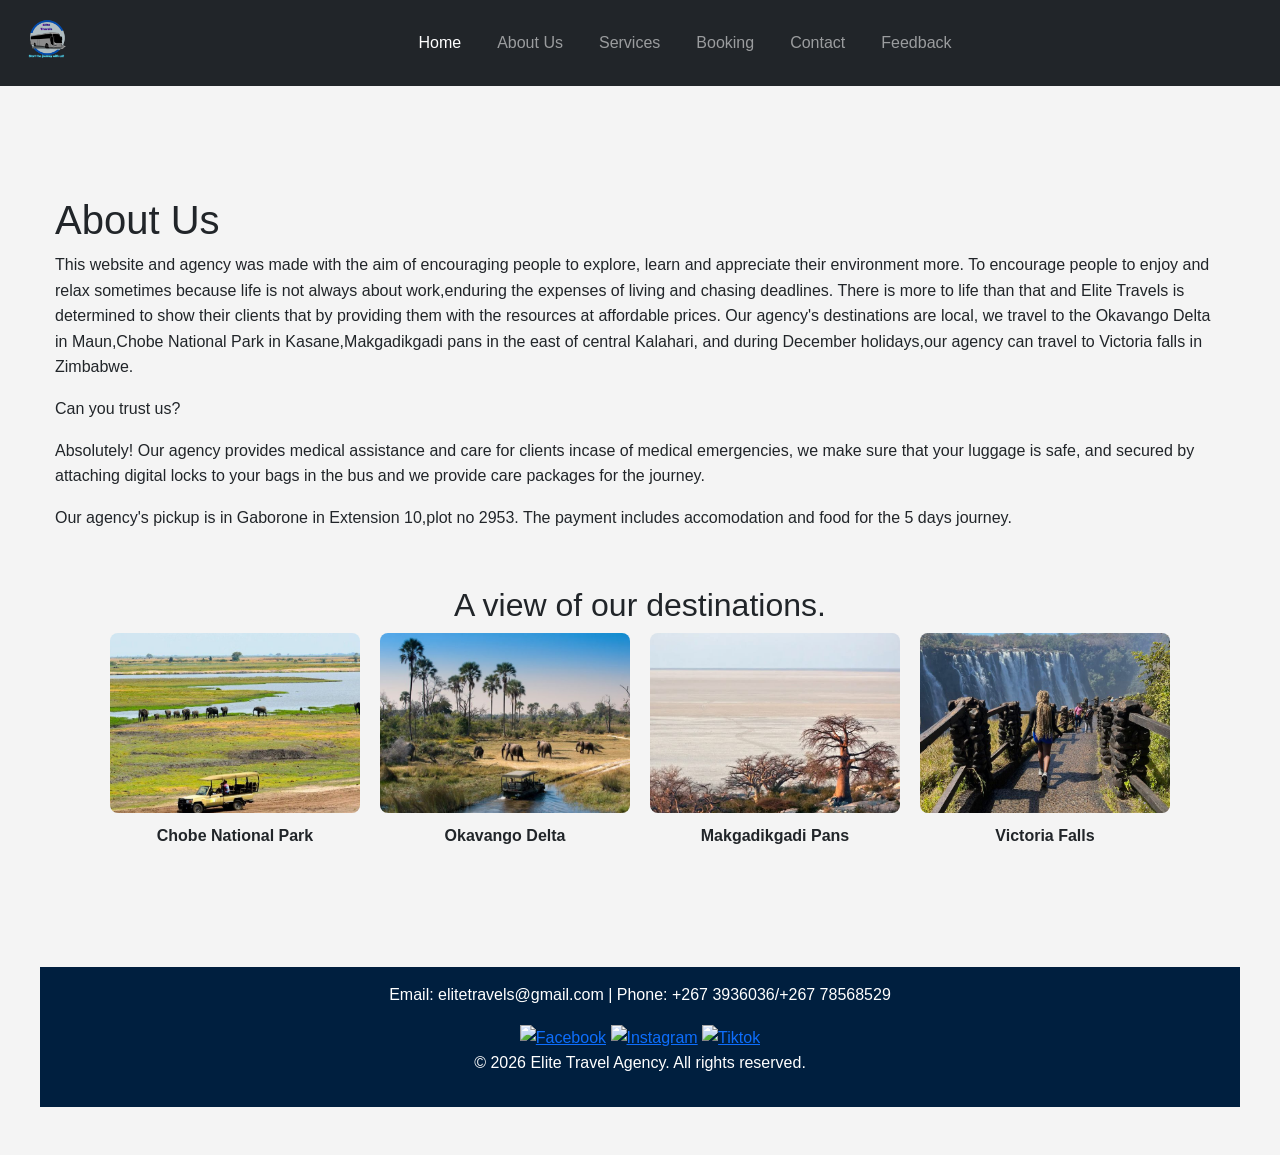
==== commit 4bfce8ec: "Mobile responsivness update" ====
--- a/about.html
+++ b/about.html
@@ -110,7 +110,9 @@
             <p>&copy; 2026 Elite Travel Agency. All rights reserved.</p>
         </section>
     </footer>
-        
+    
+   <script src="https://cdn.jsdelivr.net/npm/bootstrap@5.3.0/dist/js/bootstrap.bundle.min.js"></script>
+     
 </body>
 
 </html>
--- a/style.css
+++ b/style.css
@@ -8,6 +8,13 @@
   line-height: 1.6;
   background: #f4f4f4;
 
+  .container {
+  width: 100%;
+  max-width: 1200px;
+  margin: auto;
+  padding: 15px;
+}
+
 
 header {
   position: fixed;
@@ -17,6 +24,7 @@
   color: white;
   padding: 20px;
   display: flex;
+  flex-wrap: wrap;
   justify-content: space-between;
   align-items: center;
   z-index: 1000;
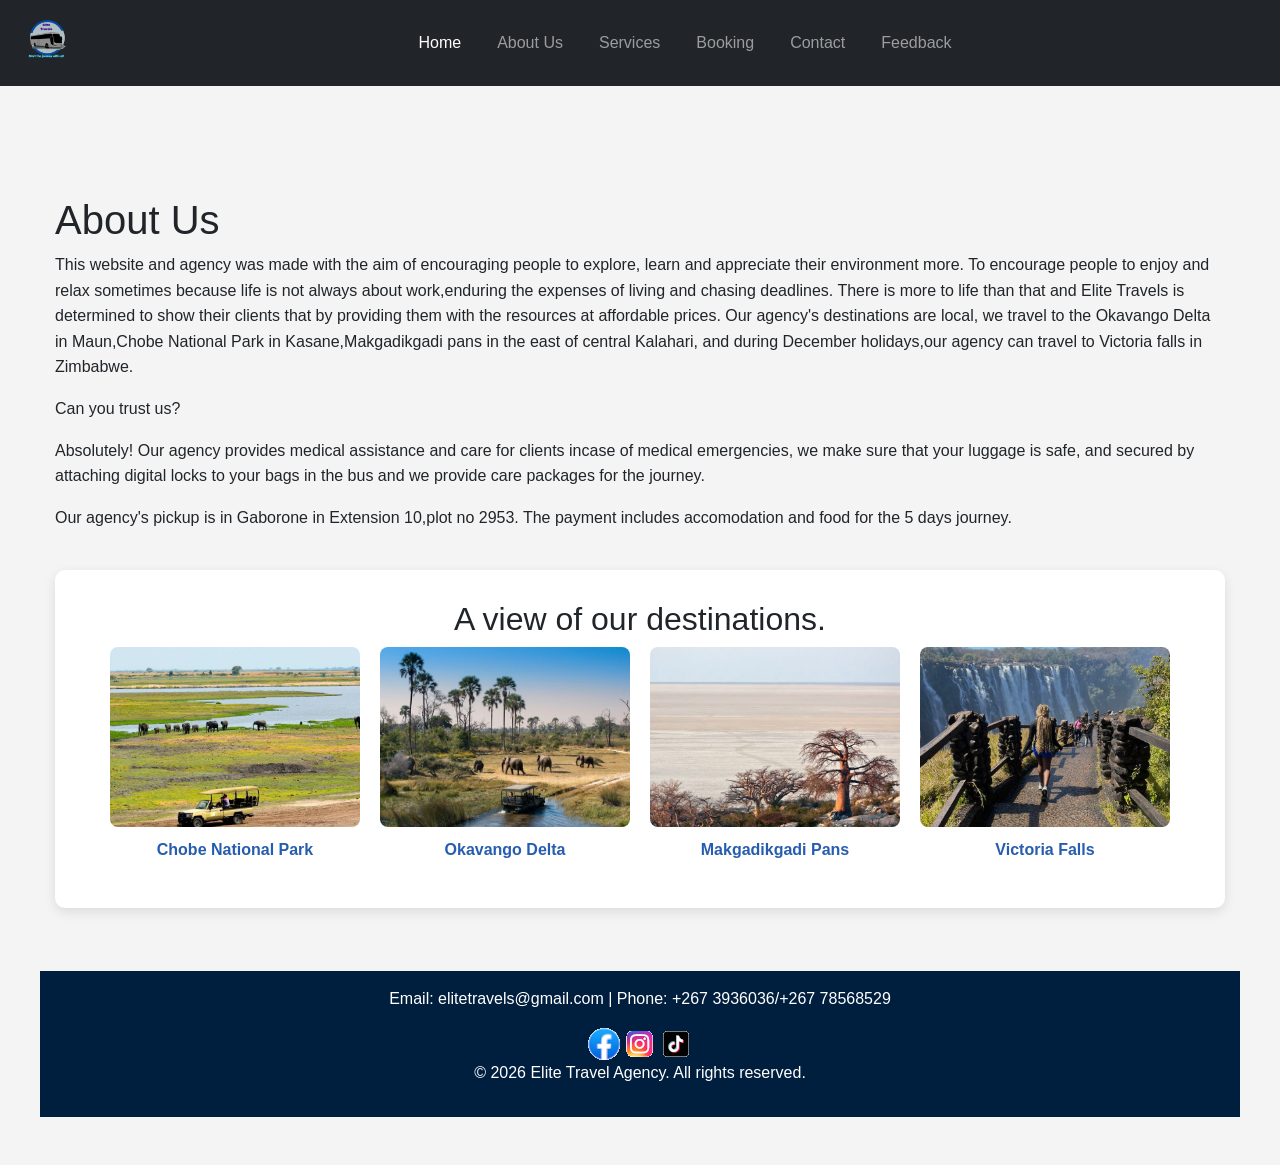
==== commit 07e16a07: "Update footer with social media icons" ====
--- a/about.html
+++ b/about.html
@@ -100,9 +100,9 @@
 
         <!--Social Media Icons-->
         <section id="social-media">
-            <a href="#"><img src="facebook-icon.png" alt="Facebook"></a>
-            <a href="#"><img src="instagram-icon.png" alt="Instagram"></a>
-            <a href="#"><img src="tiktok-icon.png" alt="Tiktok"></a>
+            <a href="#"><img src="facebook.png" alt="Facebook"></a>
+            <a href="#"><img src="Instagram.png" alt="Instagram"></a>
+            <a href="#"><img src="tiktok.png" alt="Tiktok"></a>
         </section>
 
         <!--Copyright-->
@@ -110,7 +110,7 @@
             <p>&copy; 2026 Elite Travel Agency. All rights reserved.</p>
         </section>
     </footer>
-    
+
    <script src="https://cdn.jsdelivr.net/npm/bootstrap@5.3.0/dist/js/bootstrap.bundle.min.js"></script>
      
 </body>
--- a/style.css
+++ b/style.css
@@ -105,6 +105,44 @@
   margin-bottom: 20px;
 }
 
+#trip-highlights-videos h2 {
+  font-family: 'Playfair Display', serif;
+  font-size: 2.5em;
+  text-align: center;
+  color: #2c3e50;
+  margin-bottom: 10px;
+  letter-spacing: 2px;
+}
+
+#trip-highlights-videos p {
+  font-family: 'Open Sans', sans-serif;
+  font-size: 1.2em;
+  text-align: center;
+  color: #555;
+  margin-bottom: 40px;
+  position: relative;
+}
+
+#trip-highlights-videos p::after {
+  content: '';
+  display: block;
+  width: 60px;
+  height: 3px;
+  background: linear-gradient(90deg, #e67e22, #f1c40f);
+  margin: 10px auto 0;
+  border-radius: 2px;
+}
+
+#trip-highlights-videos h2, 
+#trip-highlights-videos p {
+  animation: fadeInDown 1s ease;
+}
+
+@keyframes fadeInDown {
+  from { opacity: 0; transform: translateY(-20px); }
+  to { opacity: 1; transform: translateY(0); }
+}
+
 
 .about-highlights {
   text-align: center;
@@ -137,6 +175,58 @@
   font-weight: bold;
 }
 
+#about-us {
+  background: #f9f9f9;
+  padding: 50px 20px;
+}
+
+
+#about-us h1 {
+  font-size: 2.6em;
+  color: #2c3e50;
+  text-align: center;
+  margin-bottom: 20px;
+  letter-spacing: 1px;
+}
+
+
+#about-us h2 {
+  font-size: 1.8em;
+  color: #275dae;
+  text-align: center;
+  margin: 25px 0 15px;
+}
+
+
+#about-us p {
+  font-size: 1.1em;
+  line-height: 1.7;
+  color: #555;
+  max-width: 900px;
+  margin: 0 auto 20px;
+  text-align: center;
+}
+
+
+.about-highlights {
+  background: #fff;
+  padding: 30px;
+  border-radius: 10px;
+  box-shadow: 0 4px 12px rgba(0,0,0,0.1);
+  margin-top: 40px;
+}
+
+
+.gallery-item p {
+  margin-top: 10px;
+  font-weight: bold;
+  color: #275dae;
+  transition: color 0.3s ease;
+}
+
+.gallery-item p:hover {
+  color: #e67e22;
+}
 
 .services-container {
   display: grid;
@@ -161,6 +251,60 @@
 th, td { border: 1px solid #ccc; padding: 12px; text-align: left; }
 th { background: #004466; color: white; }
 
+/* Services section wrapper */
+#services {
+  background: #f9f9f9;
+  padding: 50px 20px;
+}
+
+/* Section heading */
+#services h2 {
+  text-align: center;
+  font-size: 2.4em;
+  color: #2c3e50;
+  margin-bottom: 30px;
+}
+
+/* Individual service cards */
+.service-card {
+  background: #fff;
+  border-radius: 12px;
+  padding: 20px;
+  margin: 20px auto;
+  max-width: 700px;
+  box-shadow: 0 4px 12px rgba(0,0,0,0.1);
+  transition: transform 0.3s ease, box-shadow 0.3s ease;
+}
+
+/* Hover effect */
+.service-card:hover {
+  transform: translateY(-5px);
+  box-shadow: 0 6px 18px rgba(0,0,0,0.15);
+}
+
+/* Service titles */
+.service-card h3 {
+  font-size: 1.4em;
+  color: #275dae;
+  margin-bottom: 10px;
+}
+
+/* Service descriptions */
+.service-card p {
+  font-size: 1em;
+  color: #555;
+  line-height: 1.6;
+}
+
+/* Pricing section highlight */
+#services .pricing-title {
+  text-align: center;
+  font-size: 1.6em;
+  color: #e67e22;
+  margin-top: 40px;
+}
+
+
 
 .contact-section {
   padding: 40px 20px;     
